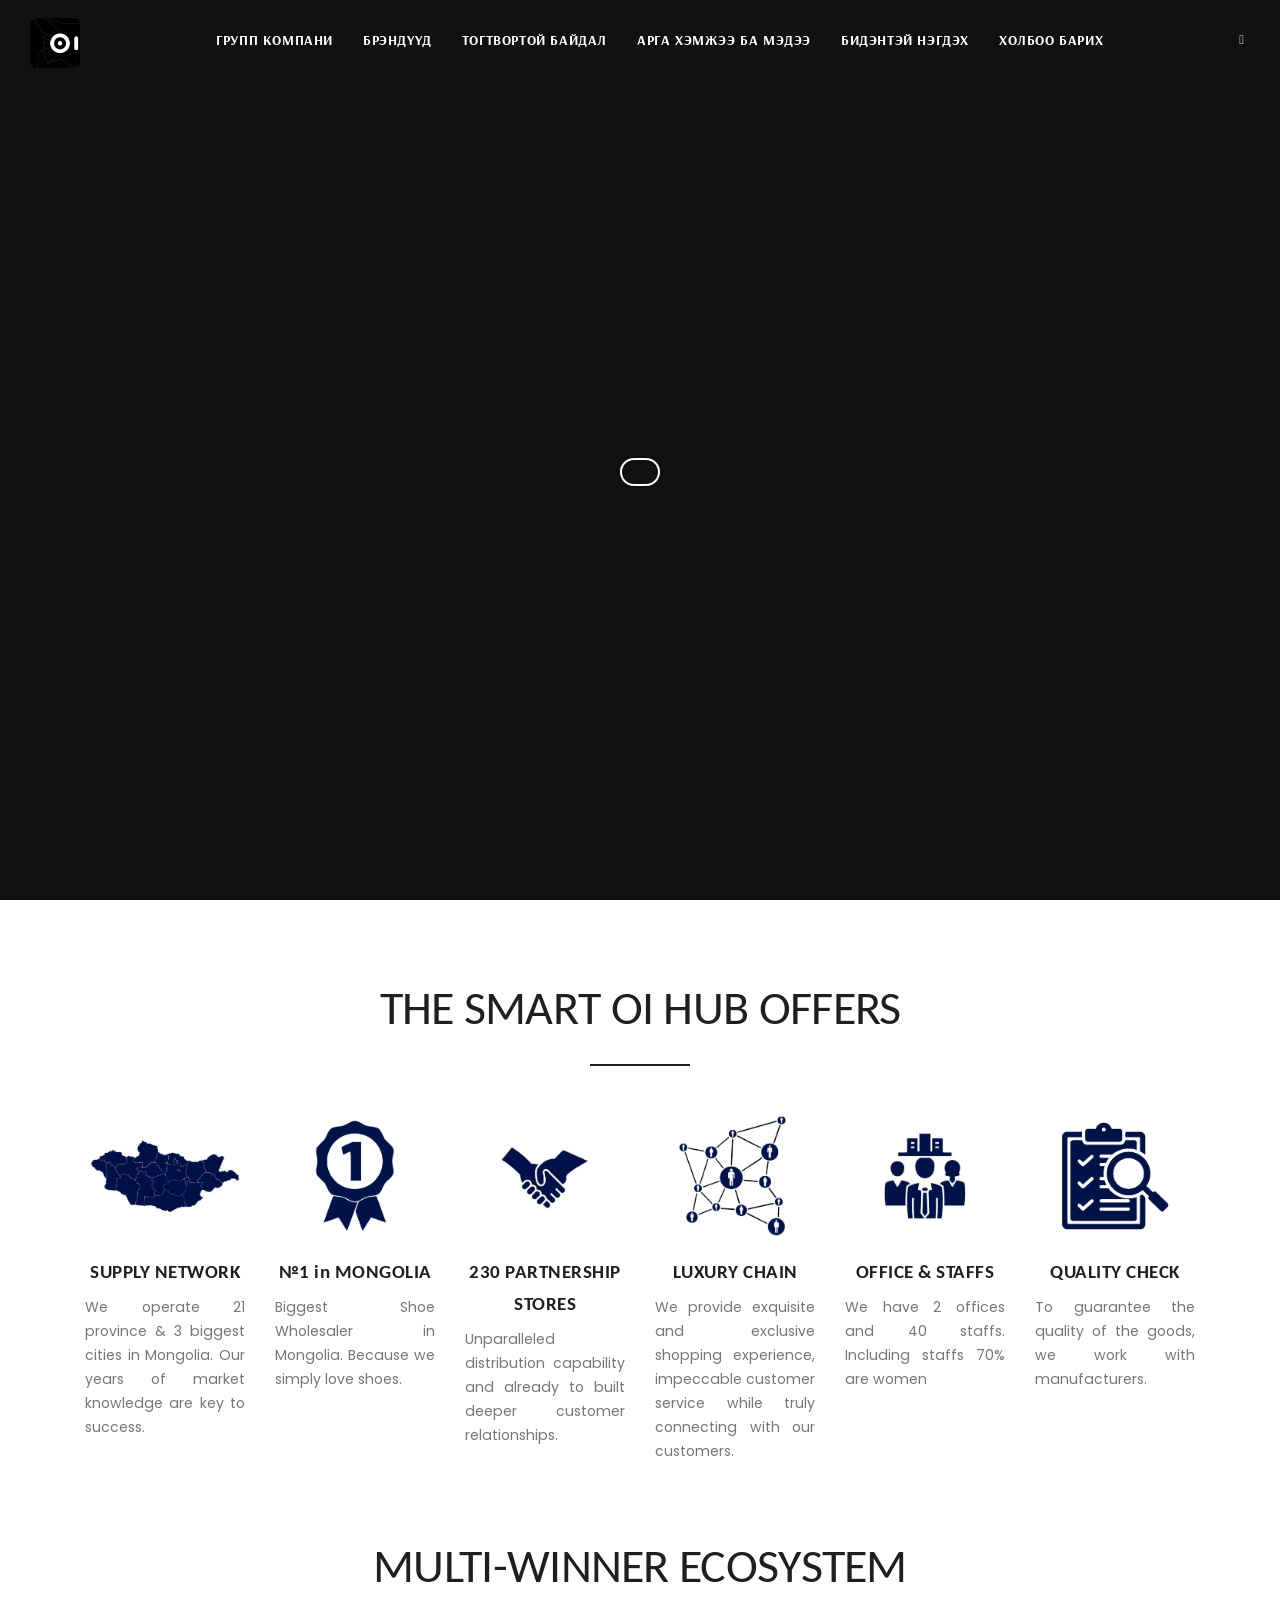
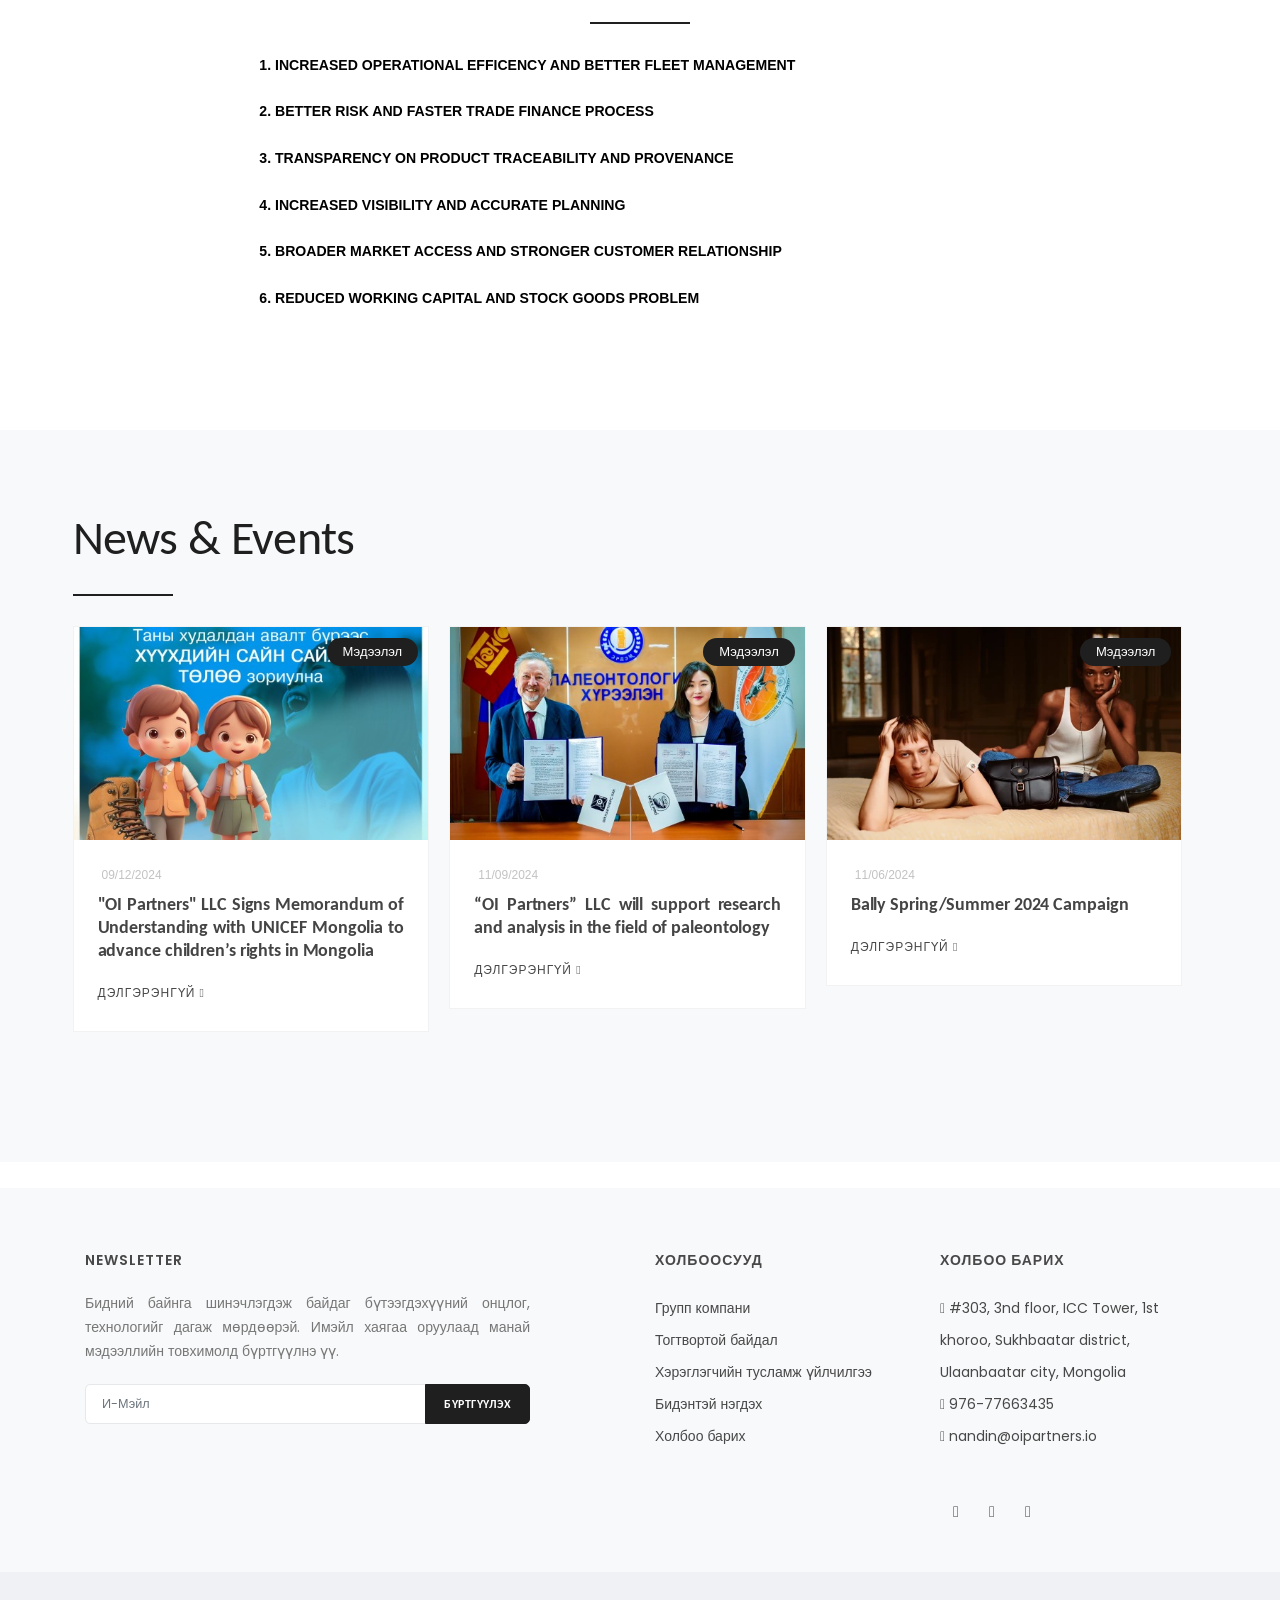
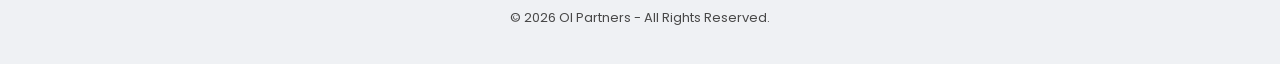
==== index.html @ e55893ec "Initial import: static rebuild of oipartners.io from Wayback Machine" ====
<!DOCTYPE html>
<html lang="en">
<head>
<meta content="width=device-width, initial-scale=1" name="viewport"/>
<meta content="text/html; charset=utf-8" http-equiv="content-type"/>
<meta content="gegeenmedia" name="author"/>
<meta content="ОЙ ПАРТНЕРС ХХК нь дэлхийн технологийн дэвшилтэд инновацид суурилсан үйлдвэрлэл, худалдаа, үйлчилгээ" name="description"/>
<link href="storage/settings/May2023/LYnLzt2hTomo1IUZAUrx.png" rel="icon" type="image/png"/>
<meta content="IE=edge" http-equiv="X-UA-Compatible"/>
<!-- Document title -->
<title>OI Partners</title>
<!-- Stylesheets & Fonts -->
<link href="css/plugins.css" rel="stylesheet"/>
<link href="css/style.css" rel="stylesheet"/>
<link href="css/custom.css" rel="stylesheet"/>
</head>
<body>
<!-- Body Inner -->
<div class="body-inner">
<!-- Header -->
<header class="dark" data-fullwidth="true" data-transparent="true" id="header">
<div class="header-inner">
<div class="container">
<!--Logo-->
<div id="logo">
<a href="index.html">
<span class="logo-default"><img src="storage/settings/May2023/LYnLzt2hTomo1IUZAUrx.png" width="50"/></span>
<span class="logo-dark"><img src="storage/settings/May2023/LYnLzt2hTomo1IUZAUrx.png" width="50"/></span>
</a>
</div>
<!--End: Logo-->
<!-- Search -->
<div id="search"><a aria-label="Close search form" class="btn-search-close" id="btn-search-close"><i class="icon-x"></i></a>
<form action="search-results-page.html" class="search-form" method="get">
<input class="form-control" name="q" placeholder="Type &amp; Search..." type="text"/>
<span class="text-muted">Start typing &amp; press "Enter" or "ESC" to close</span>
</form>
</div>
<!-- end: search -->
<!--Header Extras-->
<div class="header-extras">
<ul>
<!-- <li>
                                <a id="btn-search" href="#"> <i class="icon-search"></i></a>
                            </li> -->
<li>
<div class="p-dropdown">
<a href="#"><i class="icon-globe"></i>
<!-- <span>en</span> -->
</a>
<ul class="p-dropdown-content">
<li><a href="#" title="Locale switch unavailable in static rebuild" data-lang-static="mn">Монгол хэл</a></li>
<li><a href="#" title="Locale switch unavailable in static rebuild" data-lang-static="en">English</a></li>
</ul>
</div>
</li>
</ul>
</div>
<!--end: Header Extras-->
<!--Navigation Resposnive Trigger-->
<div id="mainMenu-trigger">
<a class="lines-button x"><span class="lines"></span></a>
</div>
<!--end: Navigation Resposnive Trigger-->
<!--Navigation-->
<div class="menu-center" id="mainMenu">
<div class="container">
<nav>
<ul>
<li class="">
<a class="dropdown" href="group.html" style="" target="_self">
            
            Групп компани
        </a>
</li>
<li class="dropdown">
<a class="dropdown" href="#" style="" target="_self">
            
            Брэндүүд
        </a>
<ul class="dropdown-menu">
<li class="">
<a class="dropdown" href="division/luxury-brands.html" style="" target="_self">
            
            Luxury Brands
        </a>
</li>
<li class="">
<a class="dropdown" href="division/outdoor-brands.html" style="" target="_self">
            
            Outdoor Brands
        </a>
</li>
<li class="">
<a class="dropdown" href="division/wholesale.html" style="" target="_self">
            
            Wholesale
        </a>
</li>
</ul>
</li>
<li class="">
<a class="dropdown" href="page/sustainability.html" style="" target="_self">
            
            Тогтвортой байдал
        </a>
</li>
<li class="">
<a class="dropdown" href="blog.html" style="" target="_self">
            
            Арга хэмжээ ба мэдээ
        </a>
</li>
<li class="">
<a class="dropdown" href="page/work-with-us.html" style="" target="_self">
            
            Бидэнтэй нэгдэх
        </a>
</li>
<li class="">
<a class="dropdown" href="contact-us.html" style="" target="_self">
            
            Холбоо барих
        </a>
</li>
</ul>
</nav>
</div>
</div>
<!--end: Navigation-->
</div>
</div>
</header>
<!-- end: Header -->
<!-- Slider -->
<div class="inspiro-slider slider-fullscreen dots-creative" data-height-xs="360" id="slider">
<div class="slide" data-bg-image="/storage/sliders/August2023/P3l0pzVhw3ENYnCVeYWo.jpg">
<div class="bg-overlay"></div>
<div class="container">
<div class="slide-captions text-center text-light">
<h1 data-animate="fadeInUp" data-animate-delay="300"></h1>
<div>
<a class="btn btn-outline btn-rounded btn-light" data-animate="fadeInUp" data-animate-delay="900" href=""> </a>
</div>
</div>
</div>
</div>
</div>
<!--end: Slider -->
<!-- WELCOME -->
<section class="p-b-0" id="welcome">
<div class="container">
<div class="heading-text heading-section text-center m-b-40" data-animate="fadeInUp">
<h2>THE SMART OI HUB OFFERS</h2>
<span class="lead justify"></span>
</div>
<div class="row" data-animate="fadeInUp">
<div class="col-lg-2 col-md-2 col-sm-1 text-center">
<h4 class="desktop-none">SUPPLY NETWORK</h4>
<img alt="" class="img-fluid" src="storage/items/June2023/JbxjDewkgzJ37ZUR3aaB.jpg"/>
<h4 class="mobile-none">SUPPLY NETWORK</h4>
<p class="justify">We operate 21 province &amp; 3 biggest cities in Mongolia. Our years of market knowledge are key to success.
</p>
</div>
<div class="col-lg-2 col-md-2 col-sm-1 text-center">
<h4 class="desktop-none">№1 in MONGOLIA</h4>
<img alt="" class="img-fluid" src="storage/items/June2023/KoNo52Zm6nMcVoP7SlqB.png"/>
<h4 class="mobile-none">№1 in MONGOLIA</h4>
<p class="justify">Biggest Shoe Wholesaler in Mongolia. Because we simply love shoes.
</p>
</div>
<div class="col-lg-2 col-md-2 col-sm-1 text-center">
<h4 class="desktop-none">230 PARTNERSHIP STORES</h4>
<img alt="" class="img-fluid" src="storage/items/June2023/jAfKWweFoUomxWYY5TKR.jpg"/>
<h4 class="mobile-none">230 PARTNERSHIP STORES</h4>
<p class="justify">Unparalleled distribution capability and already to built deeper customer relationships.
</p>
</div>
<div class="col-lg-2 col-md-2 col-sm-1 text-center">
<h4 class="desktop-none">LUXURY CHAIN</h4>
<img alt="" class="img-fluid" src="storage/items/June2023/pKq00M1TUpzIDcr7c6Mr.png"/>
<h4 class="mobile-none">LUXURY CHAIN</h4>
<p class="justify">We provide exquisite and exclusive shopping experience, impeccable customer service while truly connecting with our customers.
</p>
</div>
<div class="col-lg-2 col-md-2 col-sm-1 text-center">
<h4 class="desktop-none">OFFICE &amp; STAFFS</h4>
<img alt="" class="img-fluid" src="storage/items/June2023/tNlQUuH1gTd62kJej3wK.jpg"/>
<h4 class="mobile-none">OFFICE &amp; STAFFS</h4>
<p class="justify">We have 2 offices and 40 staffs. Including staffs 70% are women</p>
</div>
<div class="col-lg-2 col-md-2 col-sm-1 text-center">
<h4 class="desktop-none">QUALITY CHECK</h4>
<img alt="" class="img-fluid" src="storage/items/June2023/K2fxL9fRFbeIHhV6Rpg3.png"/>
<h4 class="mobile-none">QUALITY CHECK</h4>
<p class="justify">To guarantee the quality of the goods, we work with manufacturers.
</p>
</div>
</div>
</div>
</section>
<!-- end: WELCOME -->
<!-- BRANDS -->
<!-- <section class="p-t-60">
    <div class="container">
        <div class="heading-text heading-section text-center">
                        <h2>Exclusive Partner Brands</h2>
                                    <span class="lead">Our awesome brands we&#039;ve had the pleasure to work with!</span>
                    </div>
        <div class="carousel client-logos" data-items="5" data-items-sm="4" data-items-xs="3" data-items-xxs="2" data-margin="20" data-arrows="false" data-autoplay="true" data-autoplay="3000" data-loop="true">
            
                        <div>
                <a href=""><img alt="" src="/storage/brands/June2024/y8kg6kg2J5cGlAdjgF7J.webp"> </a>
            </div>
            
                        <div>
                <a href=""><img alt="" src="/storage/brands/June2024/behAd6TmjnQpHYMbkkTW.webp"> </a>
            </div>
            
                        <div>
                <a href=""><img alt="" src="/storage/"> </a>
            </div>
            
                        <div>
                <a href=""><img alt="" src="/storage/brands/June2024/8f81kjsgE8nTJD3x8dxz.webp"> </a>
            </div>
            
                        <div>
                <a href=""><img alt="" src="/storage/brands/June2024/lF8tpTrIjtUITFbQLdNP.webp"> </a>
            </div>
            
                        <div>
                <a href=""><img alt="" src="/storage/brands/September2023/8U9drmsta207Fdmg6eJz.png"> </a>
            </div>
            
                        <div>
                <a href=""><img alt="" src="/storage/brands/September2023/orNYsMXqgwNQ3WwfM84S.jpg"> </a>
            </div>
            
                        <div>
                <a href=""><img alt="" src="/storage/brands/September2023/XMexkxYvJn7otbWkZ3eZ.jpg"> </a>
            </div>
            
                        <div>
                <a href=""><img alt="" src="/storage/brands/September2023/E57QoJr59gOYhzOBf64J.jpg"> </a>
            </div>
            
                        <div>
                <a href=""><img alt="" src="/storage/brands/August2023/FlinoD1rARGz3pHfUvCS.png"> </a>
            </div>
            
                        <div>
                <a href=""><img alt="" src="/storage/brands/July2023/itVW7ivVyK1uCmnQOZ0l.png"> </a>
            </div>
            
                        <div>
                <a href=""><img alt="" src="/storage/brands/July2023/rlUFbhhgKV2axJcRiGGO.png"> </a>
            </div>
            
                        <div>
                <a href=""><img alt="" src="/storage/brands/June2023/60o243M05m13pPbBXkb1.jpg"> </a>
            </div>
            
                        <div>
                <a href=""><img alt="" src="/storage/brands/June2023/LstumGRGqxViDV0Ek0LV.jpg"> </a>
            </div>
            
                        <div>
                <a href=""><img alt="" src="/storage/brands/September2023/ZlFfY2OfRSKPLOGJif51.jpg"> </a>
            </div>
            
                        <div>
                <a href=""><img alt="" src="/storage/brands/September2023/ngX01b3DudADxWBfuvru.jpg"> </a>
            </div>
            
                        <div>
                <a href=""><img alt="" src="/storage/brands/September2023/kP759etMdt6ktaZLlqkb.jpg"> </a>
            </div>
            
                        <div>
                <a href=""><img alt="" src="/storage/brands/June2023/OBeAnVRA9P1GWgi5y8BL.jpg"> </a>
            </div>
            
                        <div>
                <a href=""><img alt="" src="/storage/"> </a>
            </div>
            
                        <div>
                <a href=""><img alt="" src="/storage/"> </a>
            </div>
            
                        <div>
                <a href=""><img alt="" src="/storage/"> </a>
            </div>
            
                        <div>
                <a href=""><img alt="" src="/storage/"> </a>
            </div>
                    </div>
    </div>
</section> -->
<!-- end: BRANDS -->
<!-- Ecosystem -->
<section class="p-t-60">
<div class="container">
<div class="heading-text heading-section text-center">
<h2>MULTI-WINNER ECOSYSTEM</h2>
</div>
<div class="row justify-content-center">
<div class="content col-lg-8 justify">
<ol>
<li style="font-weight: bold; color: rgb(0, 0, 0);"><span style="color: rgb(0, 0, 0);"><strong>INCREASED OPERATIONAL EFFICENCY AND BETTER FLEET MANAGEMENT<br/><br/></strong></span></li>
<li style="font-weight: bold; color: rgb(0, 0, 0);"><span style="color: rgb(0, 0, 0);"><strong>BETTER RISK AND FASTER TRADE FINANCE PROCESS<br/><br/></strong></span></li>
<li style="font-weight: bold; color: rgb(0, 0, 0);"><span style="color: rgb(0, 0, 0);"><strong>TRANSPARENCY ON PRODUCT TRACEABILITY AND PROVENANCE<br/><br/></strong></span></li>
<li style="font-weight: bold; color: rgb(0, 0, 0);"><span style="color: rgb(0, 0, 0);"><strong>INCREASED VISIBILITY AND ACCURATE PLANNING<br/><br/></strong></span></li>
<li style="font-weight: bold; color: rgb(0, 0, 0);"><span style="color: rgb(0, 0, 0);"><strong>BROADER MARKET ACCESS AND STRONGER CUSTOMER RELATIONSHIP<br/><br/></strong></span></li>
<li style="font-weight: bold; color: rgb(0, 0, 0);"><span style="color: rgb(0, 0, 0);"><strong>REDUCED WORKING CAPITAL AND STOCK GOODS PROBLEM</strong></span></li>
</ol>
</div>
</div>
</div>
</section>
<!-- end: Ecosystem -->
<!-- BLOG -->
<section class="content background-grey">
<div class="container">
<div class="heading-text heading-section">
<h2>News &amp; Events</h2>
</div>
<div class="grid-layout post-3-columns m-b-30" data-item="post-item" id="blog">
<div class="post-item border">
<div class="post-item-wrap">
<div class="post-image">
<a href="post/23.html">
<img alt="" src="storage/blogs/December2024/w2n9iOzyOkiiwI99KHbF-cropped.jpg"/>
</a>
<span class="post-meta-category"><a href="#">Мэдээлэл</a></span>
</div>
<div class="post-item-description justify">
<span class="post-meta-date"><i class="fa fa-calendar-o"></i>09/12/2024</span>
<h2><a href="post/23.html">"OI Partners" LLC Signs Memorandum of Understanding with UNICEF Mongolia to advance children’s rights in Mongolia
                            </a></h2>
<p></p>
<a class="item-link" href="post/23.html">Дэлгэрэнгүй <i class="icon-chevron-right"></i></a>
</div>
</div>
</div>
<div class="post-item border">
<div class="post-item-wrap">
<div class="post-image">
<a href="post/11.html">
<img alt="" src="storage/blogs/September2024/keqVLNSuxhGvX1ydUCjw-cropped.jpg"/>
</a>
<span class="post-meta-category"><a href="#">Мэдээлэл</a></span>
</div>
<div class="post-item-description justify">
<span class="post-meta-date"><i class="fa fa-calendar-o"></i>11/09/2024</span>
<h2><a href="post/11.html">“OI Partners” LLC will support research and analysis in the field of paleontology
                            </a></h2>
<p></p>
<a class="item-link" href="post/11.html">Дэлгэрэнгүй <i class="icon-chevron-right"></i></a>
</div>
</div>
</div>
<div class="post-item border">
<div class="post-item-wrap">
<div class="post-image">
<a href="post/9.html">
<img alt="" src="storage/blogs/June2024/qlZyaKk05dxPgUMTh5mM-cropped.webp"/>
</a>
<span class="post-meta-category"><a href="#">Мэдээлэл</a></span>
</div>
<div class="post-item-description justify">
<span class="post-meta-date"><i class="fa fa-calendar-o"></i>11/06/2024</span>
<h2><a href="post/9.html">Bally Spring/Summer 2024 Campaign
                            </a></h2>
<p></p>
<a class="item-link" href="post/9.html">Дэлгэрэнгүй <i class="icon-chevron-right"></i></a>
</div>
</div>
</div>
</div>
</div>
</section>
<!-- end: BLOG -->
<!-- Footer -->
<footer id="footer">
<div class="footer-content">
<div class="container">
<div class="row">
<div class="col-lg-5">
<div class="widget">
<div class="widget-title">Newsletter</div>
<p class="justify">Бидний байнга шинэчлэгдэж байдаг бүтээгдэхүүний онцлог, технологийг дагаж мөрдөөрэй. Имэйл хаягаа оруулаад манай мэдээллийн товхимолд бүртгүүлнэ үү.</p>
<form action="newsletter" class="form-inline" method="post">
<input name="_token" type="hidden" value="k2KUfymmRfsGK2ZYrnUbarMmf2TFOESbCw3fmaAN"/> <div class="input-group">
<input class="form-control" name="mail" placeholder="И-Мэйл" required="" type="email"/>
<div class="input-group-append">
<button class="btn" id="widget-subscribe-submit-button" type="submit">Бүртгүүлэх</button>
</div>
</div>
</form>
</div>
</div>
<div class="col-lg-3 offset-lg-1">
<div class="widget">
<div class="widget-title">Холбоосууд</div>
<ul class="list">
<li class="">
<a class="dropdown" href="group.html" style="" target="_self">
            
            Групп компани
        </a>
</li>
<li class="">
<a class="dropdown" href="page/sustainability.html" style="" target="_self">
            
            Тогтвортой байдал
        </a>
</li>
<li class="">
<a class="dropdown" href="page/customer-care.html" style="" target="_self">
            
            Хэрэглэгчийн тусламж үйлчилгээ
        </a>
</li>
<li class="">
<a class="dropdown" href="page/work-with-us.html" style="" target="_self">
            
            Бидэнтэй нэгдэх
        </a>
</li>
<li class="">
<a class="dropdown" href="contact-us.html" style="" target="_self">
            
            Холбоо барих
        </a>
</li>
</ul>
</div>
</div>
<div class="col-lg-3">
<div class="widget">
<div class="widget-title">Холбоо барих</div>
<ul class="list">
<li><a href="#"><i class="far fa-dot-circle text-color-primary"></i> #303, 3nd floor, ICC Tower, 1st khoroo, Sukhbaatar district, Ulaanbaatar city, Mongolia</a></li>
<li><a href="#"><i class="fab fa-whatsapp text-color-primary"></i> 976-77663435</a></li>
<li><a href="#"><i class="far fa-envelope text-color-primary"></i> nandin@oipartners.io</a></li>
</ul>
</div>
<ul class="social-icons">
<li class="social-icons-facebook"><a href="https://www.facebook.com/profile.php?id=100082202357892" target="_blank" title="Facebook"><i class="fab fa-facebook-f"></i></a></li>
<li class="social-icons-twitter"><a href="#" target="_blank" title="Youtube"><i class="fab fa-youtube"></i></a></li>
<li class="social-icons-linkedin"><a href="#" target="_blank" title="Instagram"><i class="fab fa-instagram"></i></a></li>
</ul>
</div>
</div>
</div>
</div>
<div class="copyright-content">
<div class="container">
<div class="copyright-text text-center">© 2026 OI Partners - All Rights Reserved. </div>
</div>
</div>
</footer>
<!-- end: Footer -->
</div>
<!-- end: Body Inner -->
<!-- Scroll top -->
<a id="scrollTop"><i class="icon-chevron-up"></i><i class="icon-chevron-up"></i></a>
<!--Plugins-->
<script src="js/jquery.js"></script>
<script src="js/plugins.js"></script>
<!--Template functions-->
<script src="js/functions.js"></script>
</body>
</html>
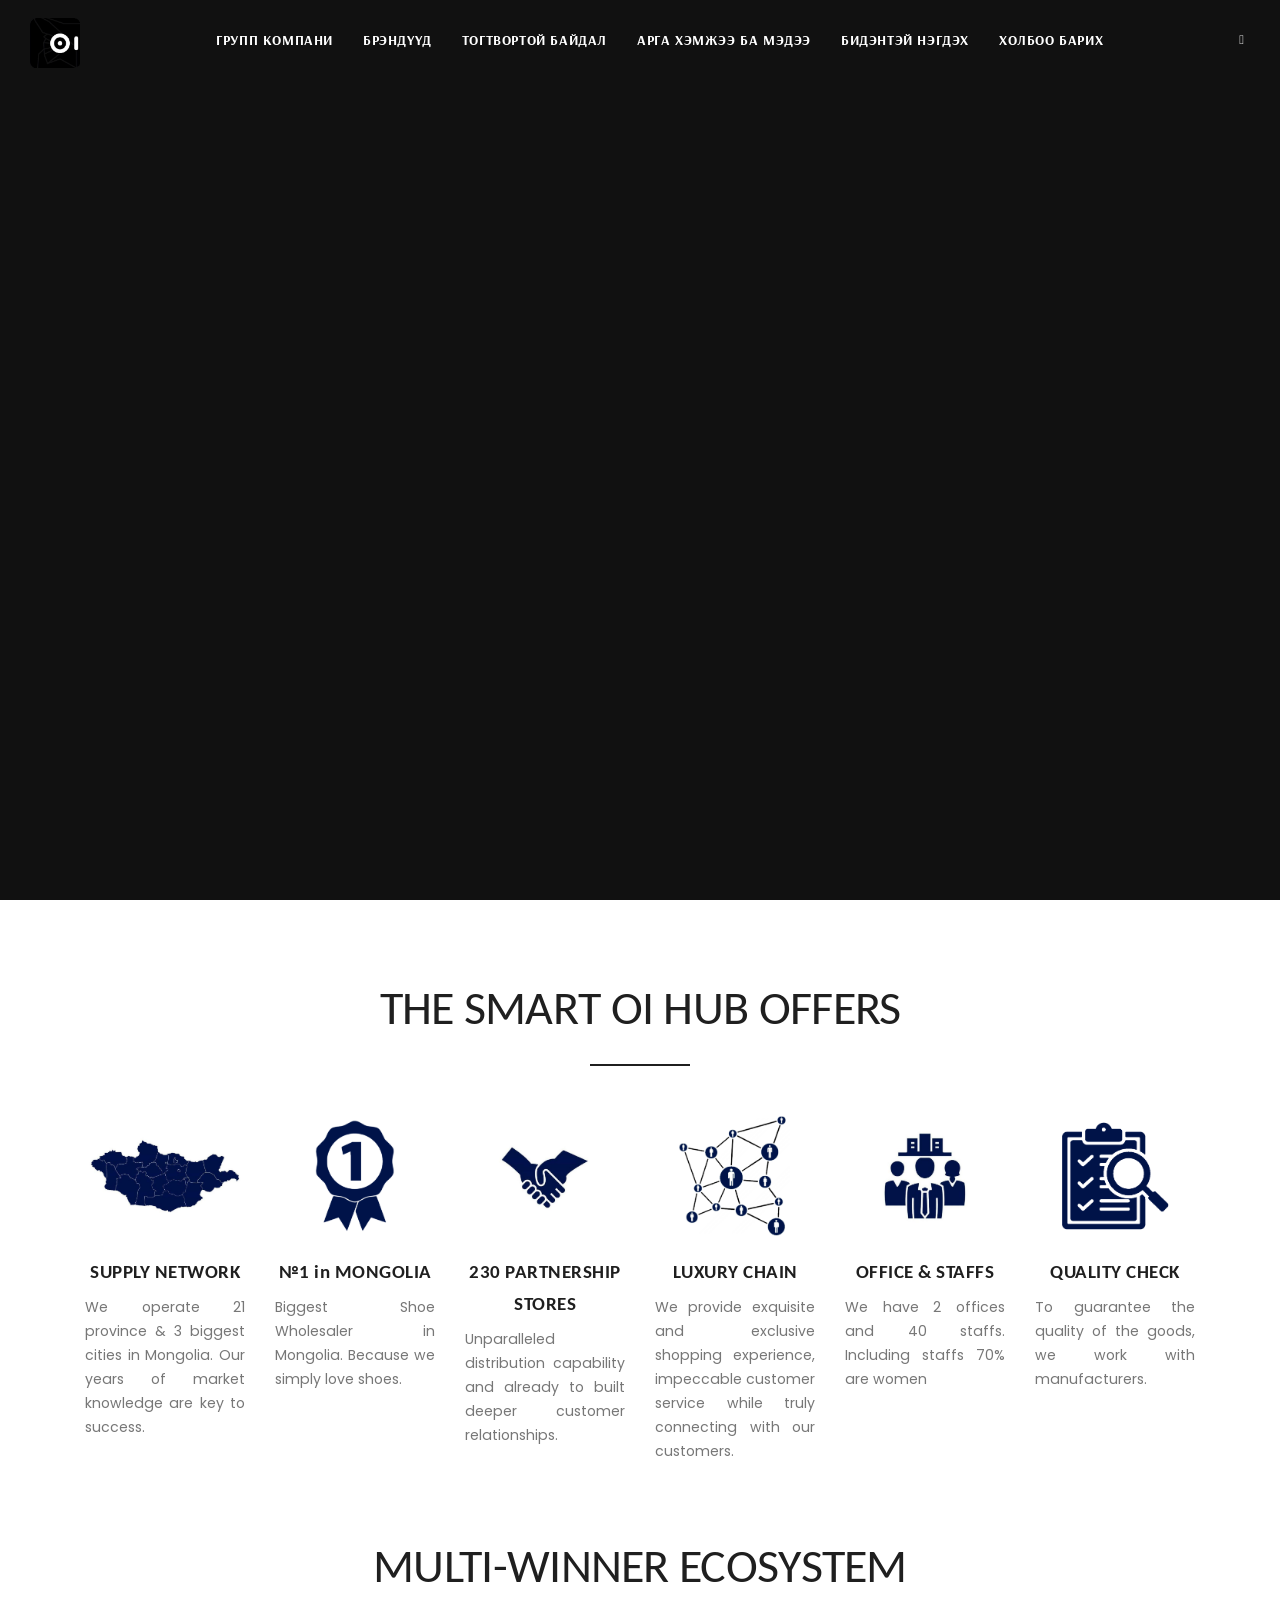
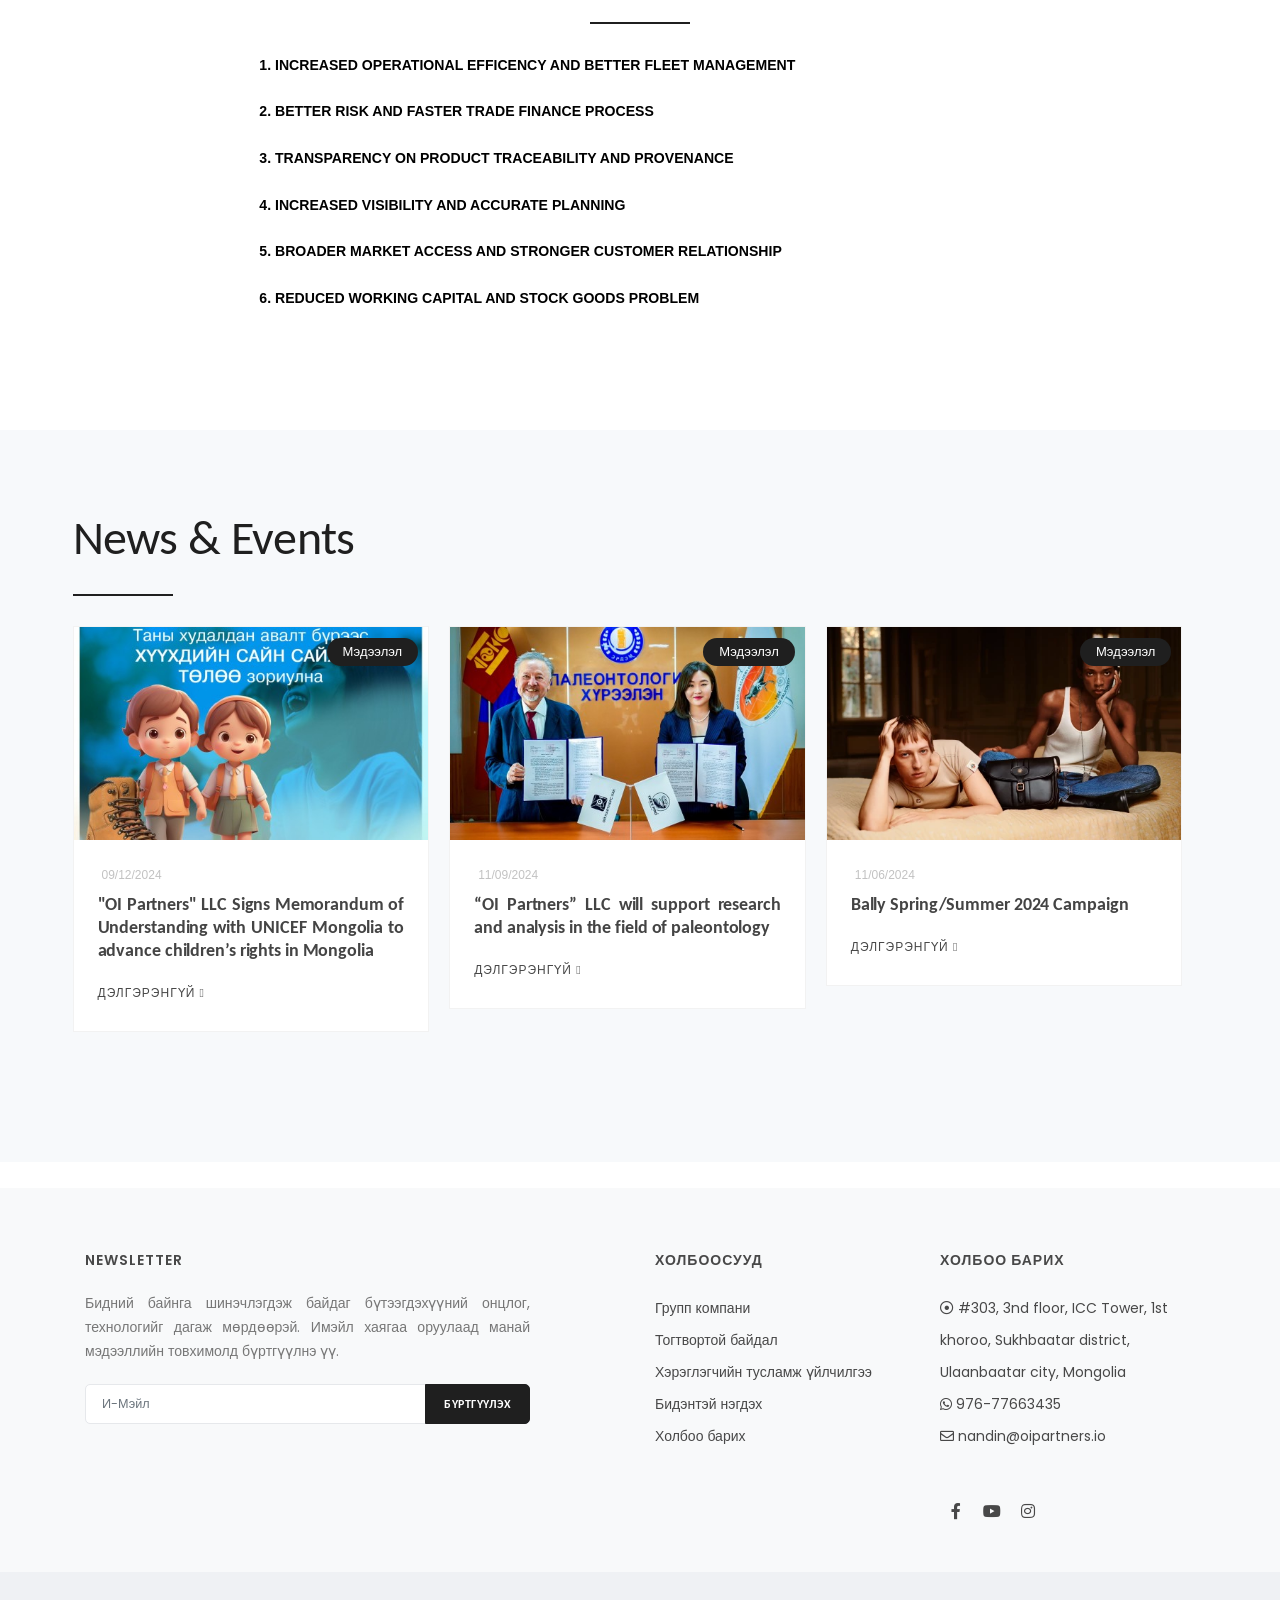
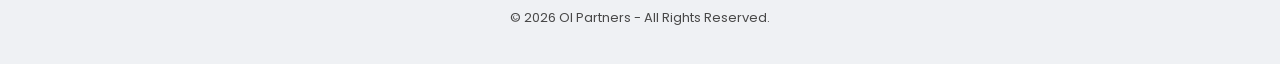
==== commit dd7caa3e: "Fix missing icon glyphs and empty hero slider - Load Font Awesome 5 from CDN on every page (footer f" ====
--- a/index.html
+++ b/index.html
@@ -13,6 +13,7 @@
 <link href="css/plugins.css" rel="stylesheet"/>
 <link href="css/style.css" rel="stylesheet"/>
 <link href="css/custom.css" rel="stylesheet"/>
+<link href="https://cdnjs.cloudflare.com/ajax/libs/font-awesome/5.15.4/css/all.min.css" rel="stylesheet" crossorigin="anonymous"/>
 </head>
 <body>
 <!-- Body Inner -->
--- a/css/custom.css
+++ b/css/custom.css
@@ -43,3 +43,47 @@
 /* === Static rebuild patches === */
 img[src=""], img:not([src]) { display:none \!important; }
 img[src*="/storage/"] { background:#f0f0f0 url("data:image/svg+xml;utf8,<svg xmlns='http://www.w3.org/2000/svg' viewBox='0 0 24 24' fill='%23bbb'><path d='M21 19V5a2 2 0 0 0-2-2H5a2 2 0 0 0-2 2v14a2 2 0 0 0 2 2h14a2 2 0 0 0 2-2zm-12.5-6L11 16l3.5-4.5L19 18H5l3.5-5z'/></svg>") center/24% no-repeat; min-height:60px; }
+
+/* === Icon-font fallbacks (inspiro-icons.{ttf,woff} were never archived) === */
+i.icon-globe, i.icon-mail, i.icon-search, i.icon-x,
+i.icon-grid, i.icon-chevron-right, i.icon-chevron-up,
+i.icon-chevron-left, i.icon-chevron-down, i.icon-check,
+i.icon-arrow-right, i.icon-arrow-left, i.icon-menu {
+    font-family: "Font Awesome 5 Free" !important;
+    font-weight: 900 !important;
+}
+i.icon-globe::before          { content: "\f0ac" !important; }
+i.icon-mail::before           { content: "\f0e0" !important; }
+i.icon-search::before         { content: "\f002" !important; }
+i.icon-x::before              { content: "\f00d" !important; }
+i.icon-grid::before           { content: "\f00a" !important; }
+i.icon-chevron-right::before  { content: "\f054" !important; }
+i.icon-chevron-up::before     { content: "\f077" !important; }
+i.icon-chevron-left::before   { content: "\f053" !important; }
+i.icon-chevron-down::before   { content: "\f078" !important; }
+i.icon-check::before          { content: "\f00c" !important; }
+i.icon-arrow-right::before    { content: "\f061" !important; }
+i.icon-arrow-left::before     { content: "\f060" !important; }
+i.icon-menu::before           { content: "\f0c9" !important; }
+
+/* === Hero slider: archived snapshot has empty <h1> and empty CTA, plus
+       the slide background image was never captured by Wayback. Hide the
+       lone outlined pill so the hero doesn't read as broken, and supply
+       a tasteful fallback backdrop using the brand mark. === */
+#slider .slide {
+    background-color: #0e0e0e;
+}
+#slider .slide[data-bg-image=""],
+#slider .slide:not([style*="background-image"]) {
+    background-image: radial-gradient(ellipse at center, #1a1a1a 0%, #000 70%),
+                      url("../storage/settings/May2023/LYnLzt2hTomo1IUZAUrx.png");
+    background-position: center, center;
+    background-size: cover, 220px 220px;
+    background-repeat: no-repeat, no-repeat;
+    background-blend-mode: normal, screen;
+}
+#slider .slide-captions h1:empty,
+#slider .slide-captions a.btn:empty,
+#slider .slide-captions a.btn[href=""]:not([href*="#"]) {
+    display: none !important;
+}
